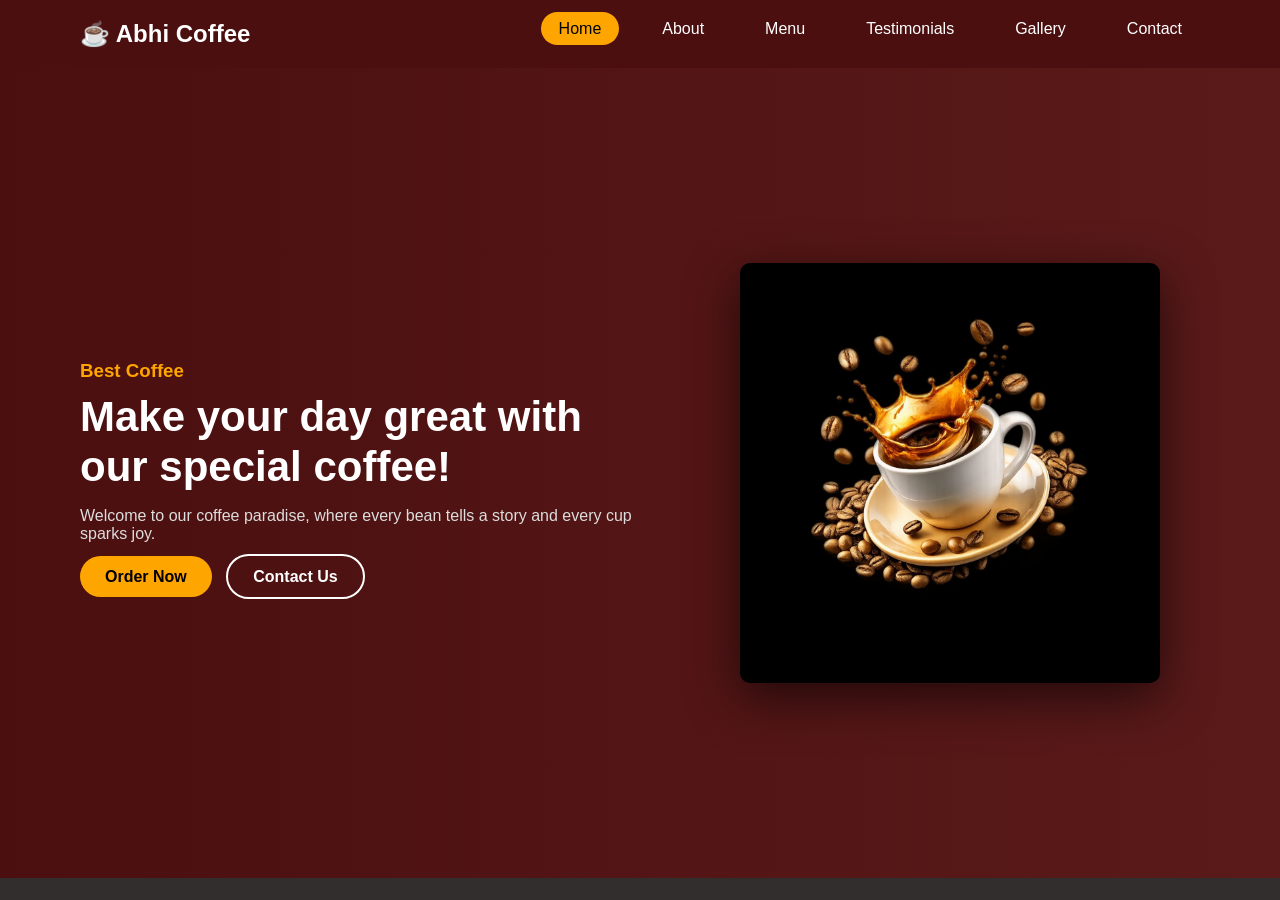
==== index.html @ 1a7ad3f7 "ABHI-COFFEE" ====
<!DOCTYPE html>
<html lang="en">
<head>
    <meta charset="UTF-8">
    <meta name="viewport" content="width=device-width, initial-scale=1.0">
    <title>Abhi Coffee </title>
    <link rel="stylesheet" href="style.css">
</head>

<body>

<!-- Navbar -->
<nav>
    <a href="index.html"><h2>☕ Abhi Coffee</h2></a>
    <ul>
        <li><a href="#" class="active">Home</a></li>
        <li><a href="about.html">About</a></li>
        <li><a href="Menu.html">Menu</a></li>
        <li><a href="Testimonials.html">Testimonials</a></li>
        <li><a href="Gallery.html">Gallery</a></li>
        <li><a href="Contect.html">Contact</a></li>
    </ul>
</nav>

<!-- Home Section -->
<section id="home">
    
    <!-- Left -->
    <div class="left">
        <h3>Best Coffee</h3>
        <h1>Make your day great with our special coffee!</h1>
        <p>Welcome to our coffee paradise, where every bean tells a story and every cup sparks joy.</p>

        <div class="btn">
            <a href="#">Order Now</a>
            <a href="Contect.html" class="outline">Contact Us</a>
        </div>
    </div>

    <!-- Right Image -->
    <div class="right">
        <img src="./coffe-cup-img.jpg" alt="coffee">
    </div>

</section>

</body>
</html>
---- style.css ----
* {
  margin: 0;
  padding: 0;
  box-sizing: border-box;
  font-family: Arial, sans-serif;
}

/* Navbar */
nav {
  display: flex;
  justify-content: space-between;
  padding: 20px 80px;
  background: #4b0f0f;
  color: white;
}
nav a {
  text-decoration: none;
  color: #ffffff;
}

nav ul {
  display: flex;
  list-style: none;
}

nav ul li {
  margin-left: 25px;
}

nav ul li a {
  text-decoration: none;
  color: white;
  padding: 8px 18px;
  transition: 0.3s;
}

/* Active Button */
nav ul li a.active,
nav ul li a:hover {
  background: orange;
  border-radius: 20px;
  color: black;
}

/* Home Section */
#home {
  height: 90vh;
  display: flex;
  align-items: center;
  justify-content: space-between;
  padding: 0 80px;
  background: linear-gradient(to right, #4b0f0f, #5a1a1a);
  color: white;
}

/* Left Content */
.left {
  width: 50%;
}

.left h3 {
  color: orange;
  margin-bottom: 10px;
  font-weight: bold;
}

.left h1 {
  font-size: 42px;
  margin-bottom: 15px;
  line-height: 1.2;
}

.left p {
  margin-bottom: 25px;
  color: #ddd;
}

/* Buttons */
.btn a {
  padding: 12px 25px;
  background: orange;
  color: black;
  text-decoration: none;
  border-radius: 25px;
  margin-right: 10px;
  font-weight: bold;
}

.btn .outline {
  background: transparent;
  border: 2px solid white;
  color: white;
}

/* Right Image */
.right {
  width: 50%;
  display: flex;
  justify-content: center;
}

.right img {
  width: 420px;
  filter: drop-shadow(0px 15px 25px rgba(0, 0, 0, 0.6));
  border-radius: 10px;
}

#about {
  height: 100vh;
  display: flex;
  align-items: center;
  justify-content: space-around;
  background: #f5f5f5;
  text-align: center;
}

#about img {
  width: 300px;
  border-radius: 50%;
}

#about {
  display: flex;
  align-items: center;
  justify-content: space-between;
  padding: 50px;
}

.left img {
  width: 250px;
  border-radius: 50%;
}

.right {
  max-width: 500px;
}

#about {
  gap: 10px;
}

body {
  font-family: "Poppins", sans-serif;
  margin: 0;
  background: #332e2e;
  font-family: Arial;
}

/* About Section */
.about {
  display: flex;
  justify-content: center;
  margin: 200px auto;
  align-items: center;
  background: #ffffff;
  text-align: center;
  padding: 50px;
  width: 100%;
  max-width: 1300px;
  border-radius: 15px;
  box-shadow: 0 10px 30px rgba(0, 0, 0, 15);
}

/* Image */
.about-img img {
  width: 320px;
  border-radius: 30px;
}

/* Text */
.about-text {
  margin: 20px;
}

.about-text h2 {
  margin-top: 0px;
  margin-bottom: 30px;
  font-size: 42px;
  text-align: center;
  font-family: "Montserrat", sans-serif;
}

.about-text p {
  font-family: "Poppins", sans-serif;
  font-size: 18px;
  line-height: 1.8;
  font-style: oblique;
  font-variant: initial;
  text-align: center;
}

/* Social icons */
.social {
  margin-top: 10px;
}

.social span {
  margin-right: 10px;
  font-size: 18px;
}

.content {
  background: #f6f2f2;
  padding: 60px;
  text-align: center;
}

.content h2 {
  font-size: 42px;
  color: #ccc;
}

.content h2::after {
  content: "";
  width: 100px;
  height: 5px;
  background: orange;
  display: block;
  margin: 10px auto 40px;
}

/* Layout*/
.content-container {
  display: flex;
  justify-content: space-between;
  gap: 50px;
}

/* Left */
.content-info {
  padding: 20px 100px 0px 10px;
  border-radius: 25px;
  text-align: left;
  background-color: #4b0f0f;
  box-shadow: 0 10px 30px rgba(0, 0, 0, 15);
}

.content-info p {
  margin: 18px 0;
  color: #ffcbcb;
  font-weight: 400;
  font-size: 18px;
  margin-left: 30px;
}

.content-info p i {
    margin-right: 3px;
}

/* Right */
.content-form {
  width: 45%;
}

.content-form input,
.content-form textarea {
  width: 100%;
  padding: 12px;
  margin-bottom: 15px;
  border: 1px solid #ccc;
  border-radius: 5px;
}

.content-form textarea {
  height: 120px;
}

/* Button */
.content-form button {
  background: #8a1818;
  box-shadow: 0 2px 10px rgba(0, 0, 0, 15);
  color: white;
  padding: 10px 25px;
  border: none;
  border-radius: 20px;
  cursor: pointer;
}

.content-form button:hover {
  background: #ad1818;
}

.content {
  background: linear-gradient(to right, #4b0f0f, #5a1a1a);
}
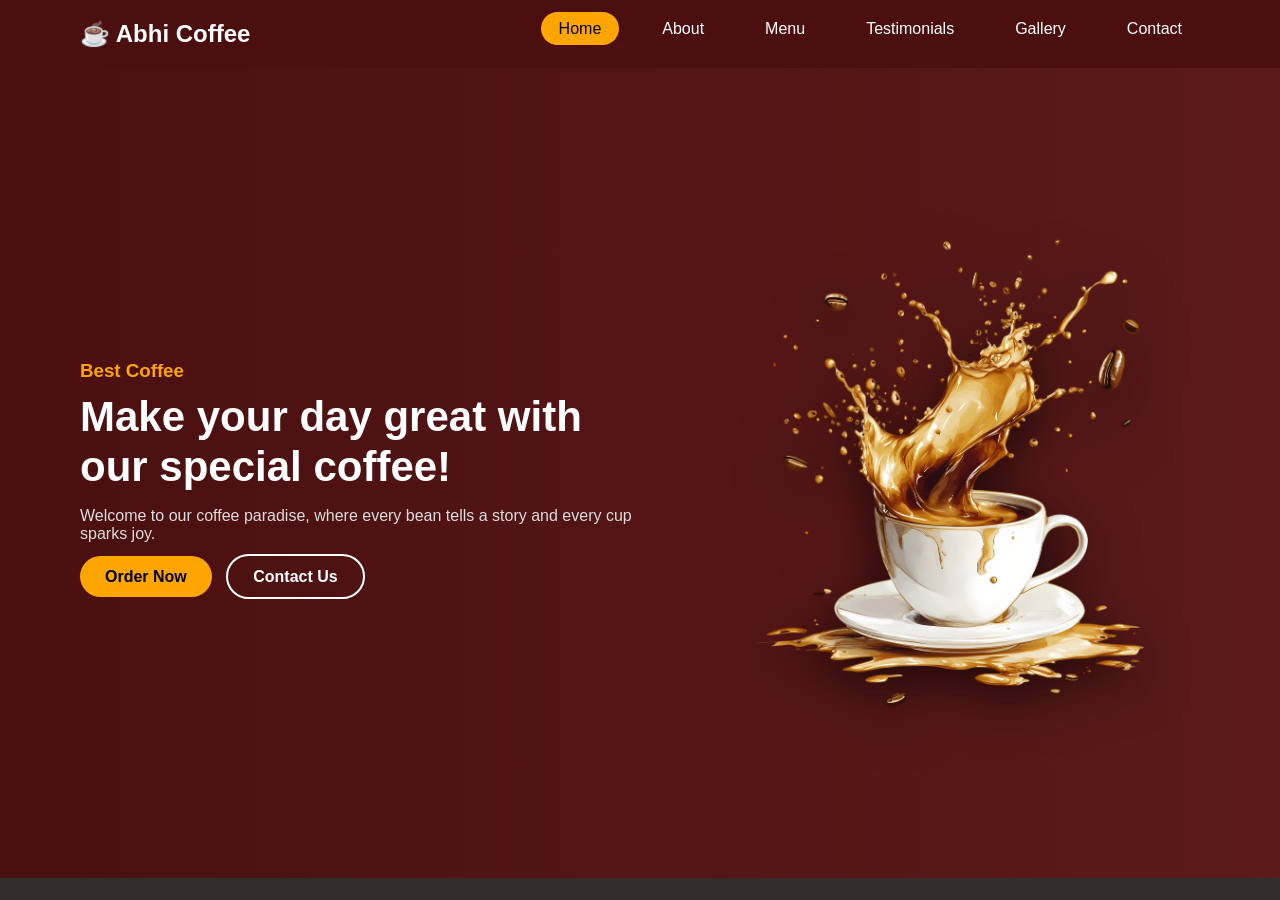
==== commit a6fbf805: "modified:   style.css" ====
--- a/index.html
+++ b/index.html
@@ -14,11 +14,11 @@
     <a href="index.html"><h2>☕ Abhi Coffee</h2></a>
     <ul>
         <li><a href="#" class="active">Home</a></li>
-        <li><a href="about.html">About</a></li>
-        <li><a href="Menu.html">Menu</a></li>
-        <li><a href="Testimonials.html">Testimonials</a></li>
-        <li><a href="Gallery.html">Gallery</a></li>
-        <li><a href="Contect.html">Contact</a></li>
+        <li><a href="about.html" target="_blank">About</a></li>
+        <li><a href="Menu.html" target="_blank">Menu</a></li>
+        <li><a href="Testimonials.html" target="_blank">Testimonials</a></li>
+        <li><a href="Gallery.html" target="_blank">Gallery</a></li>
+        <li><a href="Contect.html" target="_blank">Contact</a></li>
     </ul>
 </nav>
 
@@ -33,13 +33,13 @@
 
         <div class="btn">
             <a href="#">Order Now</a>
-            <a href="Contect.html" class="outline">Contact Us</a>
+            <a href="Contect.html" class="outline" target="_blank">Contact Us</a>
         </div>
     </div>
 
     <!-- Right Image -->
     <div class="right">
-        <img src="./coffe-cup-img.jpg" alt="coffee">
+        <img src="/4710155dab590bc97f367f941b13b040.png" alt="coffee">
     </div>
 
 </section>
--- a/style.css
+++ b/style.css
@@ -1,4 +1,58 @@
+/* HERO SECTION */
+.home {
+    display: flex;
+    align-items: center;
+    justify-content: space-between;
+    padding: 50px 80px;
+}
+
+/* Left text */
+.home .left {
+    width: 50%;
+}
+
+.home .left h1 {
+    font-size: 50px;
+}
+
+/* Right image */
+.home .right {
+    width: 50%;
+    text-align: center;
+}
+
+.home .right img {
+    width: 100%;
+    max-width: 400px;
+}
+
+/* 🔥 MOBILE FIX */
+@media (max-width: 768px) {
+
+    .home {
+        flex-direction: column;
+        text-align: center;
+        padding: 20px;
+    }
+
+    .home .left,
+    .home .right {
+        width: 100%;
+    }
+
+    .home .left h1 {
+        font-size: 28px;
+    }
+
+    .home .right img {
+        max-width: 280px;
+        margin-top: 20px;
+    }
+}
+
+
 * {
+
   margin: 0;
   padding: 0;
   box-sizing: border-box;
